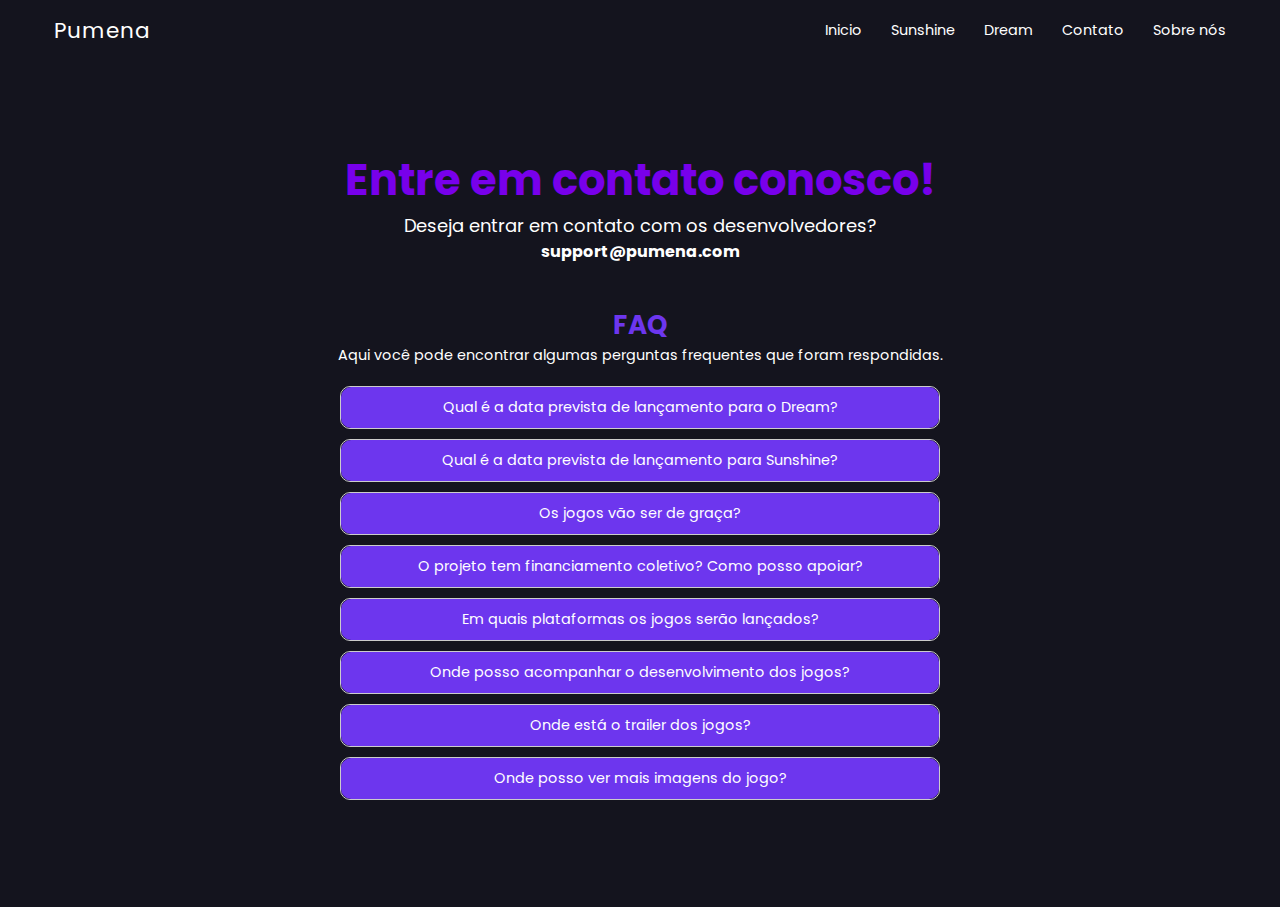
==== contato.html @ 737ffb9e "Update contato.html" ====
<!DOCTYPE html>
<html lang="en">
<head>
    <meta charset="UTF-8">
    <meta name="viewport" content="width=device-width, initial-scale=1.0">
    <link rel="stylesheet" type="text/css" href="style.css">
    <meta name="description" content="Entre em contato conosco e veja nossa FAQ!.">
    <title>Contato - Pumena Studio</title>
</head>
<body>
    <!-- HEADER -->
    <header class="cabecalho">
        <a class="cabecalho-menu-item-nome" href="https://pumena.com">Pumena</a>
        <nav class="cabecalho-menu">
            <a class="cabecalho-menu-item" href="index.html">Inicio</a>
            <a class="cabecalho-menu-item" href="sunshine.html">Sunshine</a>
            <a class="cabecalho-menu-item" href="dream.html">Dream</a>
            <a class="cabecalho-menu-item" href="contato.html">Contato</a>
            <a class="cabecalho-menu-item" href="sobre.html">Sobre nós</a>
        </nav>
    </header>
    <!-- CONTEÚDO PRINCIPAL DO SITE -->
    <main class="conteudo">
        <section class="conteudo-principal">
            <div class="conteudo-principal-escrito" style="text-align: center;">
                <h1 class="conteudo-principal-escrito-titulo">Entre em contato conosco!</h1>
                <p style="font-size: 18px;">Deseja entrar em contato com os desenvolvedores?</p>
                <h2 style="font-size: 16px;">support@pumena.com</h2><br><br>

                <h2 style="font-size: 26px;"><span>FAQ</span></h2>
                <p>Aqui você pode encontrar algumas perguntas frequentes que foram respondidas.</p>
                <div class="accordion">
                    <div class="accordion-item">
                      <div class="accordion-header">Qual é a data prevista de lançamento para o Dream?</div>
                      <div class="accordion-content">
                        <p>O lançamento da demo está previsto para Dezembro de 2024</p>
                      </div>
                    </div>
                  
                    <div class="accordion-item">
                      <div class="accordion-header">Qual é a data prevista de lançamento para Sunshine?</div>
                      <div class="accordion-content">
                        <p>O lançamento oficial está previsto para Junho de 2025</p>
                      </div>
                    </div>
                  
                    <div class="accordion-item">
                      <div class="accordion-header">Os jogos vão ser de graça?</div>
                      <div class="accordion-content">
                        <p>Infelizmente não, pois todos os custos atualmente do desenvolvimento está saindo do bolso da equipe. (Marketing, roteirista, animação, entre outros)</p>
                      </div>
                    </div>

                  <div class="accordion-item">
                    <div class="accordion-header">O projeto tem financiamento coletivo? Como posso apoiar?</div>
                    <div class="accordion-content">
                      <p>No momento ainda não abrimos o financiamento coletivo, mas quando for aberto será divulgado para todos que quiserem apoiar o desenvolvimento.<br><br>
                    <span>Todos que apoiarem o desenvolvimento receberão uma menção especial nos créditos finais do jogo.</span></p>
                    </div>
                  </div>

                  <div class="accordion-item">
                    <div class="accordion-header">Em quais plataformas os jogos serão lançados?</div>
                    <div class="accordion-content">
                      <p>Os jogos serão lançados na <span>Steam e EpicGames.</span></p>
                    </div>
                  </div>

                  <div class="accordion-item">
                    <div class="accordion-header">Onde posso acompanhar o desenvolvimento dos jogos?</div>
                    <div class="accordion-content">
                      <p>Todas as atualizações serão postadas no nosso <span>Instagram</span> e em nosso <span>site.</span></p>
                    </div>
                  </div>

                  <div class="accordion-item">
                    <div class="accordion-header">Onde está o trailer dos jogos?</div>
                    <div class="accordion-content">
                      <p>Os trailers <span>ainda não foram lançados</span>, pois ainda estamos terminando o desenvolvimento do jogo.</p>
                    </div>
                  </div>

                  <div class="accordion-item">
                    <div class="accordion-header">Onde posso ver mais imagens do jogo?</div>
                    <div class="accordion-content">
                      <p>Por enquanto ainda não disponibilizamos mais imagens, mas em breve será lançado mais imagens e videos da gameplay.</p>
                    </div>
                  </div>

                </div>
                </div>
                </div>
                </div>
            </div>
        </section>
<style>
.accordion {
  max-width: 600px;
  margin: 20px auto;
}

.accordion-item {
  border: 1px solid #ccc;
  margin-bottom: 10px;
  border-radius: 10px;
}

.accordion-header {
  background-color:rgb(109, 54, 238); 
  padding: 10px;
  cursor: pointer;
  border-radius: 10px;
}

.accordion-content {
  padding: 10px;
  display: none;
}
</style>
<script>

document.addEventListener('DOMContentLoaded', function() {
  const accordionItems = document.querySelectorAll('.accordion-item');

  accordionItems.forEach(item => {
    const header = item.querySelector('.accordion-header');

    header.addEventListener('click', () => {
      const isOpen = item.classList.contains('active');

      accordionItems.forEach(accItem => {
        accItem.classList.remove('active');
        accItem.querySelector('.accordion-content').style.display = 'none';
      });

      if (!isOpen) {
        item.classList.add('active');
        item.querySelector('.accordion-content').style.display = 'block';
      }
    });
  });
});

</script>
</body>
</html>
---- style.css ----
@import url('https://fonts.googleapis.com/css2?family=Poppins:wght@400;500;600&display=swap');

/* Styles for the scrollbar in WebKit */
::-webkit-scrollbar {
    width: 10px; /* Set the width of the scrollbar */
}

::-webkit-scrollbar-track {
    background: rgb(82, 93, 194); /* Background color of the scrollbar track */
    border-radius: 30px; /* Border radius of the track */
}

::-webkit-scrollbar-thumb {
    background: #000000; /* Color of the scrollbar thumb */
    border-radius: 30px; /* Border radius of the thumb */
}
/* Global styles  */
* {
    margin: 0; /* Remove margins */
    padding: 0; /* Remove padding */
    box-sizing: border-box; /* Use the border-box box-sizing model */
    text-decoration: none; /* Remove text decorations */
    color: white; /* Set the text color */
    font-size: 100%; /* Set the font size to 100% */
    background: #14141E; /* Set the background color */
    font-family: 'Poppins', sans-serif; /* Set the font */
    color: white; /* Set the text color */
}

a:hover{
    color:rgb(109, 54, 238); /* Set the text color */
}

/* Styles for the header */
.cabecalho {
    display: flex; /* Use a flex layout */
    flex-direction: row; /* Direction of the flex boxes */
    justify-content: space-between; /* Space items evenly with space at the ends */
    align-items: center; /* Align items vertically in the center */
    padding: 1em; /* Add padding */
    font-size: 0.9em; /* Set the font size */
    max-width: 1200px; /* Set a maximum width */
    margin: 0 auto; /* Center the header horizontally */
}

/* Styles for the header menu */
.cabecalho-menu {
    display: flex; /* Use a flex layout */
    gap: 2em; /* Spacing between menu items */
}

/* Styles for the header menu item name */
.cabecalho-menu-item-nome {
    font-size: 1.5em; /* Set the font size */
}

/* Styles for the content */
.conteudo {
    display: flex; /* Use a flex layout */
    flex-direction: row; /* Direction of the flex boxes */
    justify-content: space-around; /* Space items evenly */
    padding: 6em; /* Add padding */
    font-size: 0.9em; /* Set the font size */
}

/* Styles for the main title */
.conteudo-principal-escrito-titulo {
    font-size: 3em; /* Set the font size */
    color: #7800EB; /* Set the text color */
}

/* Styles for the button */
.botao {
    border: none; /* Remove the border */
    background: rgb(109, 54, 238); /* Set the background color */
    padding: 1em; /* Add padding */
    border-radius: 2em; /* Set the border radius */
    width: 15em; /* Set the width */
    font-size: 0.8em; /* Set the font size */
    font-weight: 600; /* Set the font weight */
}

/* Styles for the 'decor' element */
#decor {
    text-decoration: overline; /* Set the text decoration to overline */
    color: rgb(109, 54, 238); /* Set the text color */
}

/* Styles for span elements */
span {
    color:rgb(109, 54, 238); /* Set the text color */
}

/* Styles for buttons */
button {
    text-align: center; /* Center the text */
}

/* Styles for social icons */
.socialIcons {
    display: flex; /* Use a flex layout */
}

.socialIcons a {
    padding: 6px; /* Add padding */
}

.socialIcons a:hover {
    color: blue; /* cor ao passar o mouse */
}

/* Styles for the slider container */
.slider {
    margin: 0 auto; /* Center the slider horizontally */
    width: 80%; /* Set the width */
    max-width: 750px; /* Set a maximum width */
    overflow: hidden; /* Hide overflow content */
    border: 2px solid #fff; /* Set border properties */
    border-radius: 10px; /* Set border radius */
    height: 350px; /* Set the height */
}

/* Styles for the slides container */
.slides {
    display: flex; /* Use a flex layout */
    transition: transform 0.5s ease-in-out; /* Add a transition effect */
    margin-top: -10px;
}

/* Styles for individual slides */
.slide {
    min-width: 100%; /* Set the minimum width */
    position: relative; /* Set the position to relative */
    transition: opacity 0.5s ease-in-out; /* Add a transition effect */
}

/* Styles for slide images */
.slide img {
    width: 100%; /* Set the width to 100% */
    display: block; /* Display as block */
    border-radius: 10px; /* Set border radius */
}

/* Styles for slide captions */
.caption {
    position: absolute; /* Set the position to absolute */
    top: 50%; /* Align to the top */
    left: 50%; /* Align to the left */
    transform: translate(-50%, -50%); /* Center the caption */
    color: #fff; /* Set the text color */
    background-color: rgba(0, 0, 0, 0.5); /* Set the background color */
    padding: 10px; /* Add padding */
    border-radius: 5px; /* Set border radius */
    font-size: 16px; /* Set the font size */
}

@keyframes slideAnimation {
    0% { transform: translateX(0); } 
    25% { transform: translateX(0); }
    50% { transform: translateX(-100%); }
    75% { transform: translateX(-100%); } 
    100% { transform: translateX(0); } 
}

.slides {
    animation: slideAnimation 16s infinite; 
}

/* Styles for screens smaller than 768px (mobile devices) */
@media (max-width: 767px) {
    /* Reduce the size of elements for smaller screens */
    .cabecalho {
        padding: 0.5em; /* Reduce padding */
        font-size: 0.5em; /* Reduce font size */
    }

    .conteudo {
        padding: 3em; /* Reduce padding */
        font-size: 0.8em; /* Reduce font size */
    }

    .conteudo-principal-escrito-titulo {
        font-size: 2em; /* Reduce font size */
    }

    .botao {
        padding: 0.8em; /* Reduce padding */
        width: 12em; /* Reduce width */
        font-size: 0.7em; /* Reduce font size */
    }
    .slider{
        height: 175px;
    }
    .caption{
        font-size: 8px;
    }
}
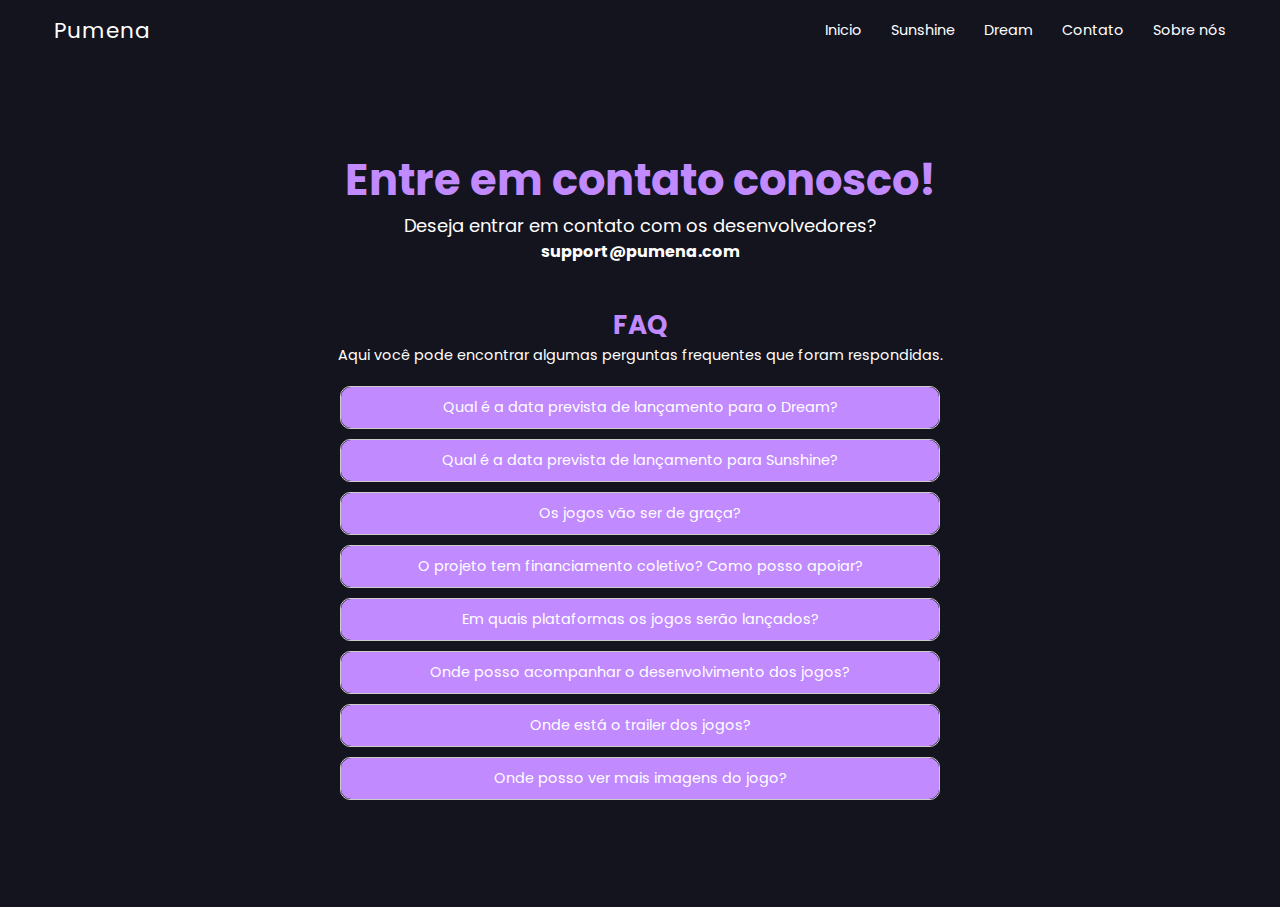
==== commit 14f705d5: "Update contato.html" ====
--- a/contato.html
+++ b/contato.html
@@ -106,7 +106,7 @@
 }
 
 .accordion-header {
-  background-color:rgb(109, 54, 238); 
+  background-color:#C18AFF; 
   padding: 10px;
   cursor: pointer;
   border-radius: 10px;
--- a/style.css
+++ b/style.css
@@ -66,7 +66,7 @@
 /* Styles for the main title */
 .conteudo-principal-escrito-titulo {
     font-size: 3em; /* Set the font size */
-    color: #7800EB; /* Set the text color */
+    color: #C18AFF; /* Set the text color */
 }
 
 /* Styles for the button */
@@ -88,7 +88,7 @@
 
 /* Styles for span elements */
 span {
-    color:rgb(109, 54, 238); /* Set the text color */
+    color: #C18AFF; /* Set the text color */
 }
 
 /* Styles for buttons */
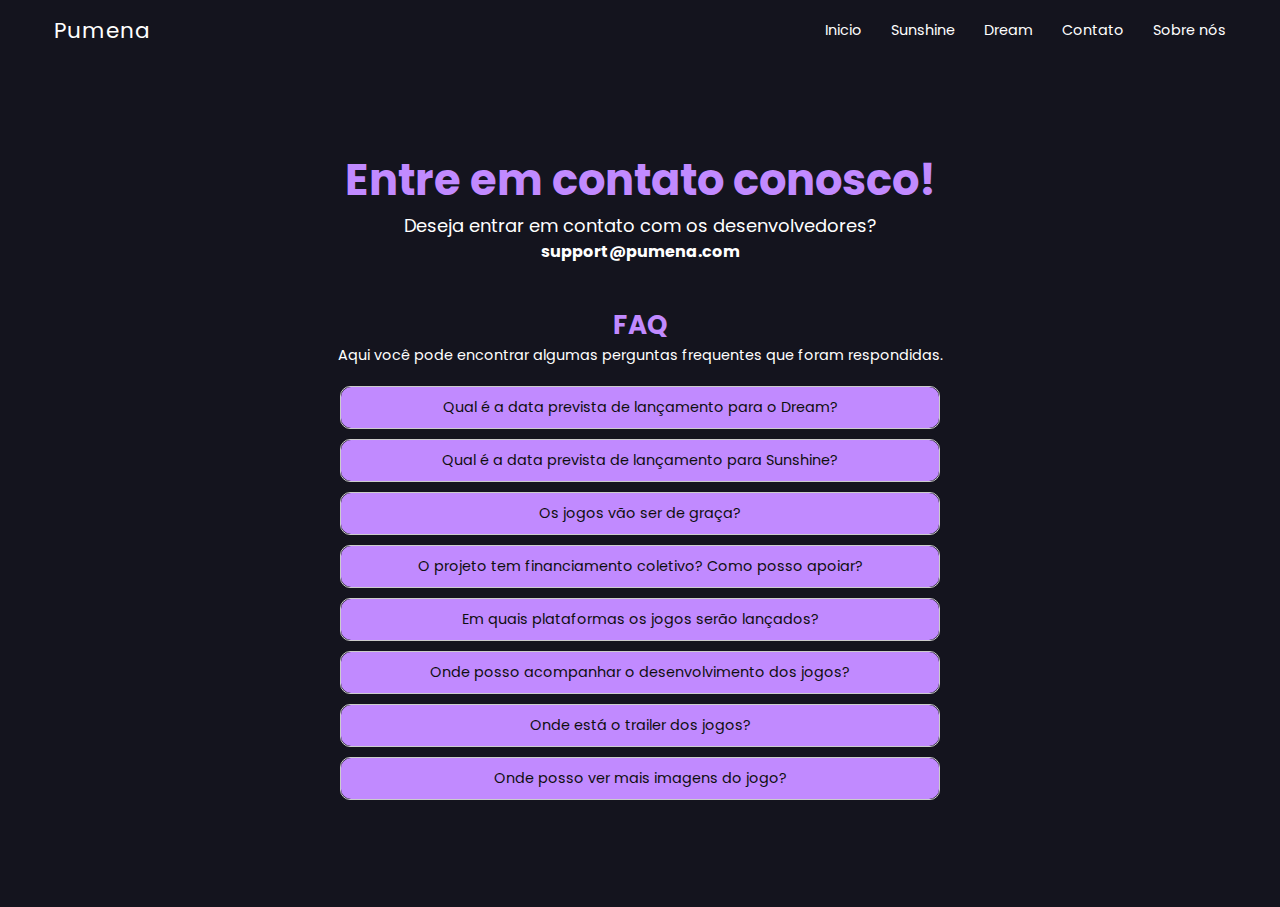
==== commit 690b0185: "Update contato.html" ====
--- a/contato.html
+++ b/contato.html
@@ -110,6 +110,7 @@
   padding: 10px;
   cursor: pointer;
   border-radius: 10px;
+  color: #0F0F0F;
 }
 
 .accordion-content {
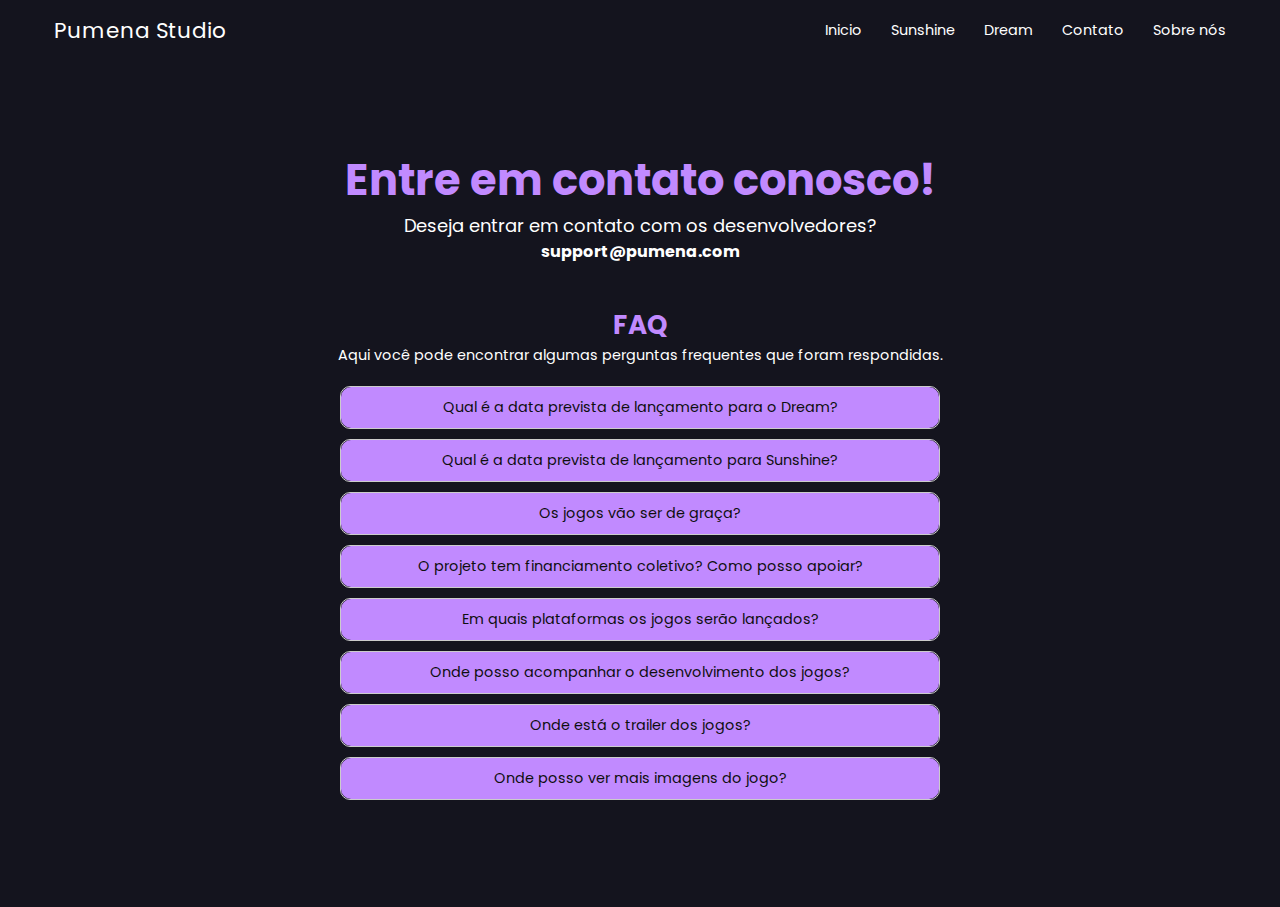
==== commit 7a4ef0ec: "Add files via upload" ====
--- a/contato.html
+++ b/contato.html
@@ -10,15 +10,15 @@
 <body>
     <!-- HEADER -->
     <header class="cabecalho">
-        <a class="cabecalho-menu-item-nome" href="https://pumena.com">Pumena</a>
-        <nav class="cabecalho-menu">
-            <a class="cabecalho-menu-item" href="index.html">Inicio</a>
-            <a class="cabecalho-menu-item" href="sunshine.html">Sunshine</a>
-            <a class="cabecalho-menu-item" href="dream.html">Dream</a>
-            <a class="cabecalho-menu-item" href="contato.html">Contato</a>
-            <a class="cabecalho-menu-item" href="sobre.html">Sobre nós</a>
-        </nav>
-    </header>
+      <a class="cabecalho-menu-item-nome" href="https://pumena.com">Pumena Studio</a>
+      <nav class="cabecalho-menu">
+          <a class="cabecalho-menu-item" href="index.html">Inicio</a>
+          <a class="cabecalho-menu-item" href="sunshine.html">Sunshine</a>
+          <a class="cabecalho-menu-item" href="dream.html">Dream</a>
+          <a class="cabecalho-menu-item" href="contato.html">Contato</a>
+          <a class="cabecalho-menu-item" href="sobre.html">Sobre nós</a>
+      </nav>
+  </header>
     <!-- CONTEÚDO PRINCIPAL DO SITE -->
     <main class="conteudo">
         <section class="conteudo-principal">
@@ -144,4 +144,4 @@
 
 </script>
 </body>
-</html>
+</html>--- a/style.css
+++ b/style.css
@@ -28,7 +28,7 @@
 }
 
 a:hover{
-    color:rgb(109, 54, 238); /* Set the text color */
+    color:#C18AFF; /* Set the text color */
 }
 
 /* Styles for the header */
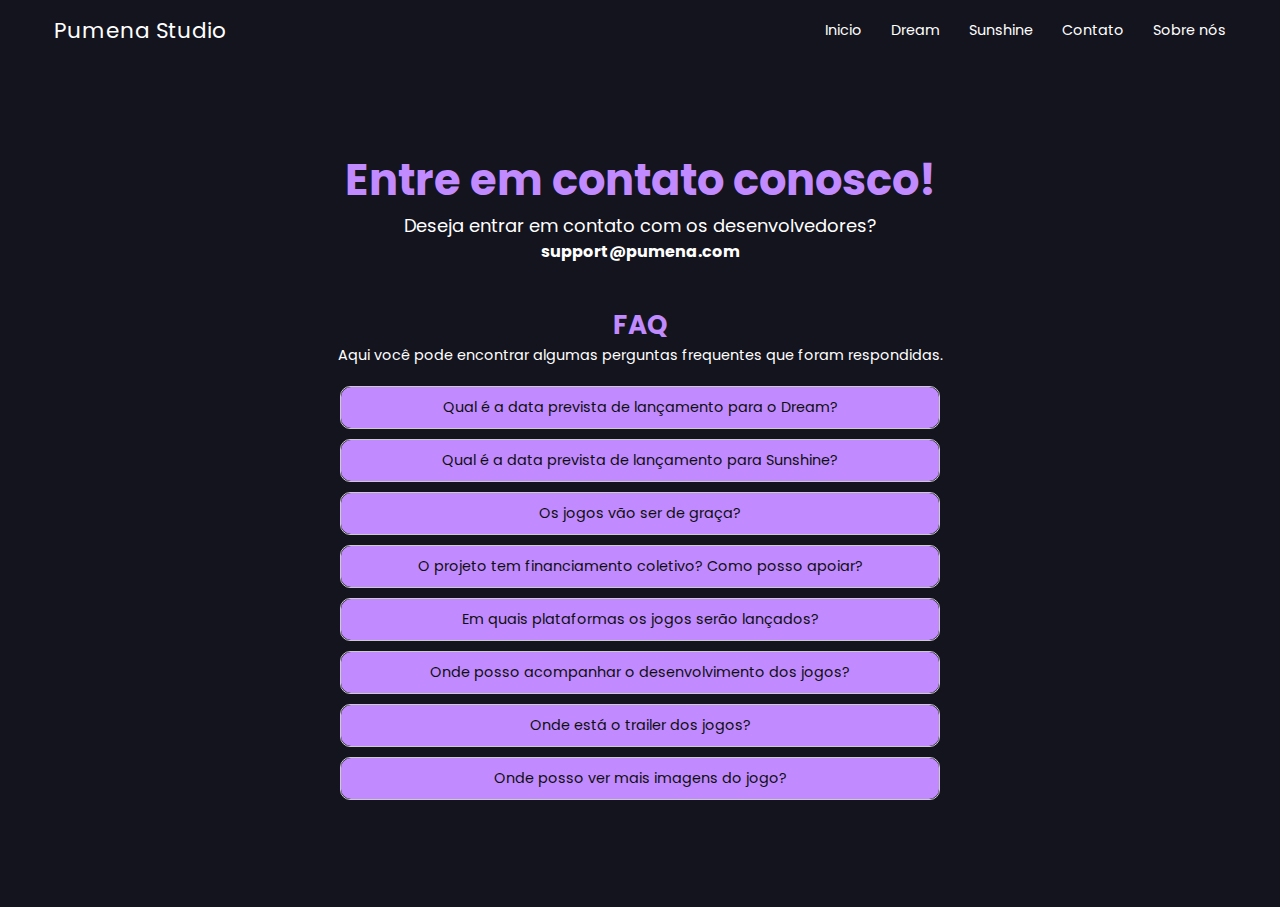
==== commit cf29c79b: "Add files via upload" ====
--- a/contato.html
+++ b/contato.html
@@ -6,19 +6,20 @@
     <link rel="stylesheet" type="text/css" href="style.css">
     <meta name="description" content="Entre em contato conosco e veja nossa FAQ!.">
     <title>Contato - Pumena Studio</title>
+    <link rel="icon" href="Pumena.ico" type="image/x-icon">
 </head>
 <body>
     <!-- HEADER -->
     <header class="cabecalho">
-      <a class="cabecalho-menu-item-nome" href="https://pumena.com">Pumena Studio</a>
-      <nav class="cabecalho-menu">
-          <a class="cabecalho-menu-item" href="index.html">Inicio</a>
-          <a class="cabecalho-menu-item" href="sunshine.html">Sunshine</a>
-          <a class="cabecalho-menu-item" href="dream.html">Dream</a>
-          <a class="cabecalho-menu-item" href="contato.html">Contato</a>
-          <a class="cabecalho-menu-item" href="sobre.html">Sobre nós</a>
-      </nav>
-  </header>
+        <a class="cabecalho-menu-item-nome" href="https://pumena.com">Pumena Studio</a>
+        <nav class="cabecalho-menu">
+            <a class="cabecalho-menu-item" href="index.html">Inicio</a>
+            <a class="cabecalho-menu-item" href="dream.html">Dream</a>
+            <a class="cabecalho-menu-item" href="sunshine.html">Sunshine</a>
+            <a class="cabecalho-menu-item" href="contato.html">Contato</a>
+            <a class="cabecalho-menu-item" href="sobre.html">Sobre nós</a>
+        </nav>
+    </header>
     <!-- CONTEÚDO PRINCIPAL DO SITE -->
     <main class="conteudo">
         <section class="conteudo-principal">
--- a/style.css
+++ b/style.css
@@ -166,11 +166,12 @@
     animation: slideAnimation 16s infinite; 
 }
 
+
 /* Styles for screens smaller than 768px (mobile devices) */
 @media (max-width: 767px) {
     /* Reduce the size of elements for smaller screens */
     .cabecalho {
-        padding: 0.5em; /* Reduce padding */
+        padding: 2em; /* Reduce padding */
         font-size: 0.5em; /* Reduce font size */
     }
 
@@ -194,4 +195,4 @@
     .caption{
         font-size: 8px;
     }
-}
+}